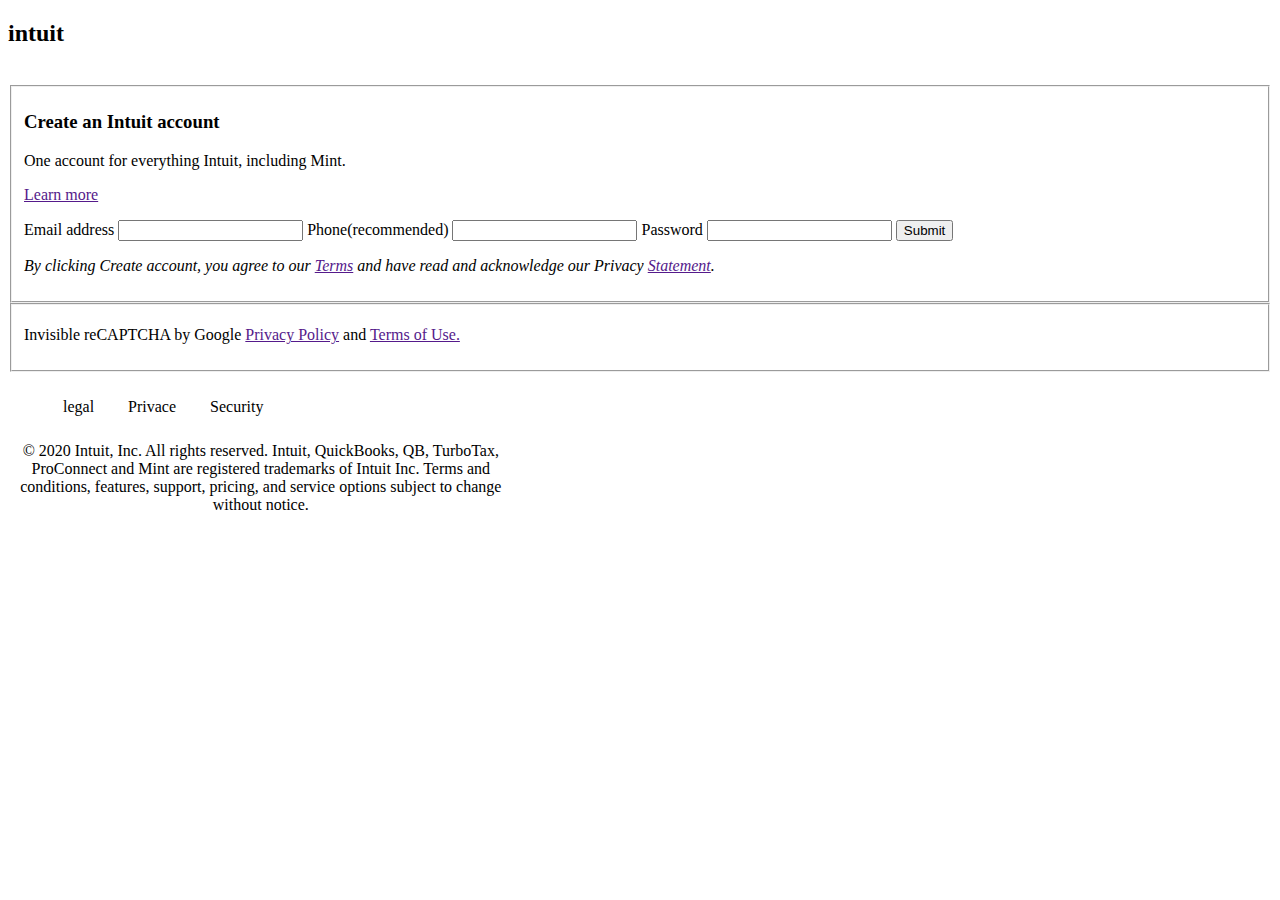
==== mint_signup.html @ 6a9a551e "mint-index.html" ====
<!DOCTYPE html>
<html lang="en">
<head>
    <meta charset="UTF-8">
    <link rel="stylesheet" href="mint.css">
    <meta name="viewport" content="width=device-width, initial-scale=1.0">
    <title>Document</title>
</head>
<body>
    <h2>intuit</h2>
    <div>
        <img class="mint-logo" src="" alt="">
        <img class="quickbooks-logo" src="" alt="">
        <img class="turbotax-logo" src="" alt="">
    </div>

    <fieldset>
        <h3>Create an Intuit account</h3>
        <p>One account for everything Intuit, including Mint.</p>
        <p><a href="">Learn more</a></p>

        <label class = "email" for=""> Email address
            <input type="email">
        </label>

        <label class ="phone" for="">Phone(recommended) 
            <input type="number" name="phone" id="">
        </label>
        
        <label class="password" for="">Password
            <input type="text">
        </label>

       <input class="btn btn-submit" type="submit" >

       <p> <i> By clicking Create account, you agree to our
        <a href="">Terms</a> and have read and acknowledge our Privacy <a href="">Statement</a>.</i></p>
    </fieldset>
    <fieldset>
        <p>Invisible reCAPTCHA by Google <a href="">Privacy Policy</a>  and <a href="">Terms of Use.</a></p>
    </fieldset>

    <div class="nav">
        <ul>
            <li>legal</li>
            <li>Privace</li>
            <li>Security</li>
        </ul>
        <p>© 2020 Intuit, Inc. All rights reserved. Intuit, QuickBooks, QB, TurboTax, ProConnect and Mint are registered trademarks of Intuit Inc.
            Terms and conditions, features, support, pricing, and service options subject to change without notice.</p>
    </div>
</body>
</html>
---- mint.css ----
.nav li {
	display: inline-block;
	padding: 10px 15px;
	text-align: center;
	align-items: center;
	justify-items: center;
}

.nav p {
	width: 40%;
	text-align: center;
}
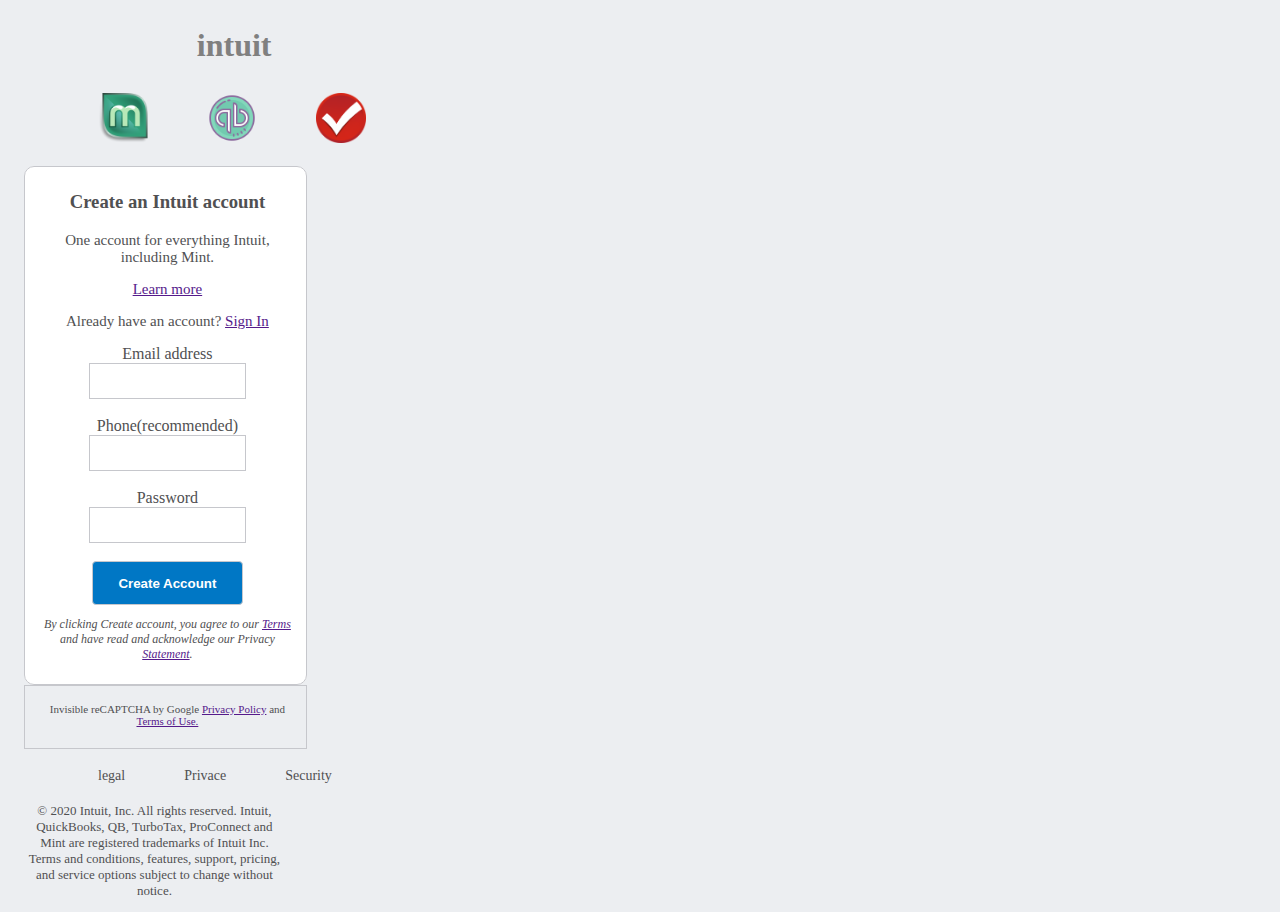
==== commit 45091c68: "css-update" ====
--- a/mint_signup.html
+++ b/mint_signup.html
@@ -7,47 +7,55 @@
     <title>Document</title>
 </head>
 <body>
+  
     <h2>intuit</h2>
-    <div>
-        <img class="mint-logo" src="" alt="">
-        <img class="quickbooks-logo" src="" alt="">
-        <img class="turbotax-logo" src="" alt="">
+    <div class="nav">
+        <ul>
+        <li><img class="mint-logo" src="Images/mint-logo.png" alt="" width="50px" height="50px"></li>
+        <li><img class="quickbooks-logo" src="Images/qb-logo.png" alt="" width="50px" height="50px"></li>
+        <li><img class="turbotax-logo" src="Images/TurboTax-Logo.png" alt="" width="50px" height="50px"></li>
+    </ul>
     </div>
-
-    <fieldset>
+<form action="">
+    <fieldset class="form">
         <h3>Create an Intuit account</h3>
-        <p>One account for everything Intuit, including Mint.</p>
-        <p><a href="">Learn more</a></p>
+        <p class="text">One account for everything Intuit, including Mint.</p>
+        <p class="text"><a href="">Learn more</a></p>
+        <p class="text">Already have an account? <a href="">Sign In</a></p>
 
         <label class = "email" for=""> Email address
-            <input type="email">
+            <br><input type="email">
         </label>
+        <br>
+        <br>
+        <label class ="phone" for="">Phone(recommended) 
+            <br><input type="number" name="phone" id="">
+        </label>
+        <br>
+        <br>
+        <label class="password" for="">Password
+            <br><input type="text">
+        </label>
+        <br>
+        <br>
+       <input class="btn btn-submit" type="submit" value="Create Account">
 
-        <label class ="phone" for="">Phone(recommended) 
-            <input type="number" name="phone" id="">
-        </label>
-        
-        <label class="password" for="">Password
-            <input type="text">
-        </label>
-
-       <input class="btn btn-submit" type="submit" >
-
-       <p> <i> By clicking Create account, you agree to our
+       <p class="small-text"> <i> By clicking Create account, you agree to our
         <a href="">Terms</a> and have read and acknowledge our Privacy <a href="">Statement</a>.</i></p>
     </fieldset>
-    <fieldset>
-        <p>Invisible reCAPTCHA by Google <a href="">Privacy Policy</a>  and <a href="">Terms of Use.</a></p>
+    <fieldset class="box-2">
+        <p class="smaller-text">Invisible reCAPTCHA by Google <a href="">Privacy Policy</a>  and <a href="">Terms of Use.</a></p>
     </fieldset>
-
+</form>
     <div class="nav">
         <ul>
             <li>legal</li>
             <li>Privace</li>
             <li>Security</li>
         </ul>
-        <p>© 2020 Intuit, Inc. All rights reserved. Intuit, QuickBooks, QB, TurboTax, ProConnect and Mint are registered trademarks of Intuit Inc.
+        <p class="final-text">© 2020 Intuit, Inc. All rights reserved. Intuit, QuickBooks, QB, TurboTax, ProConnect and Mint are registered trademarks of Intuit Inc.
+            <br>
             Terms and conditions, features, support, pricing, and service options subject to change without notice.</p>
-    </div>
+</div>
 </body>
 </html>--- a/mint.css
+++ b/mint.css
@@ -1,12 +1,95 @@
+html {
+	background: #eceef1;
+}
+
+.flex {
+	display: flex;
+	align-items: center;
+}
+
 .nav li {
 	display: inline-block;
-	padding: 10px 15px;
+	padding: 3px 5px;
 	text-align: center;
-	align-items: center;
-	justify-items: center;
+	padding-left: 50px;
+	font-size: 14px;
+	color: #505052;
 }
 
 .nav p {
-	width: 40%;
+	width: 20%;
 	text-align: center;
+	padding-left: 20px;
+	color: #505052;
+	font-size: 13px;
 }
+
+h2 {
+	padding-left: 5.9em;
+	color: grey;
+	font-size: 32px;
+}
+
+nav {
+	width: 100%;
+}
+
+fieldset {
+	width: 20%;
+	padding-left: 1em;
+	margin-left: 1em;
+	border: 1px solid #c6c7cc;
+	border-radius: 10px;
+	background: white;
+}
+
+.copyright-text {
+	width: 20%;
+}
+
+.form,
+h3,
+p {
+	text-align: center;
+	color: #505052;
+}
+
+.small-text {
+	font-size: 12px;
+	color: #505052;
+}
+
+.smaller-text {
+	font-size: 11px;
+	color: #505052;
+}
+
+.box-2 {
+	border-radius: 0px;
+	background: #eceef1;
+}
+
+input {
+	width: 60%;
+	height: 32px;
+	border: 1px solid #c6c7cc;
+}
+
+label {
+	padding-right: ;
+}
+
+.btn {
+	background: #0077c5;
+	border: 1px solids #0077c5;
+	color: white;
+	font-weight: 700;
+	border-radius: 4px;
+	height: 44px;
+}
+
+.text {
+	color: #505052;
+	font-size: 15px;
+	padding-bottom: -30px;
+}
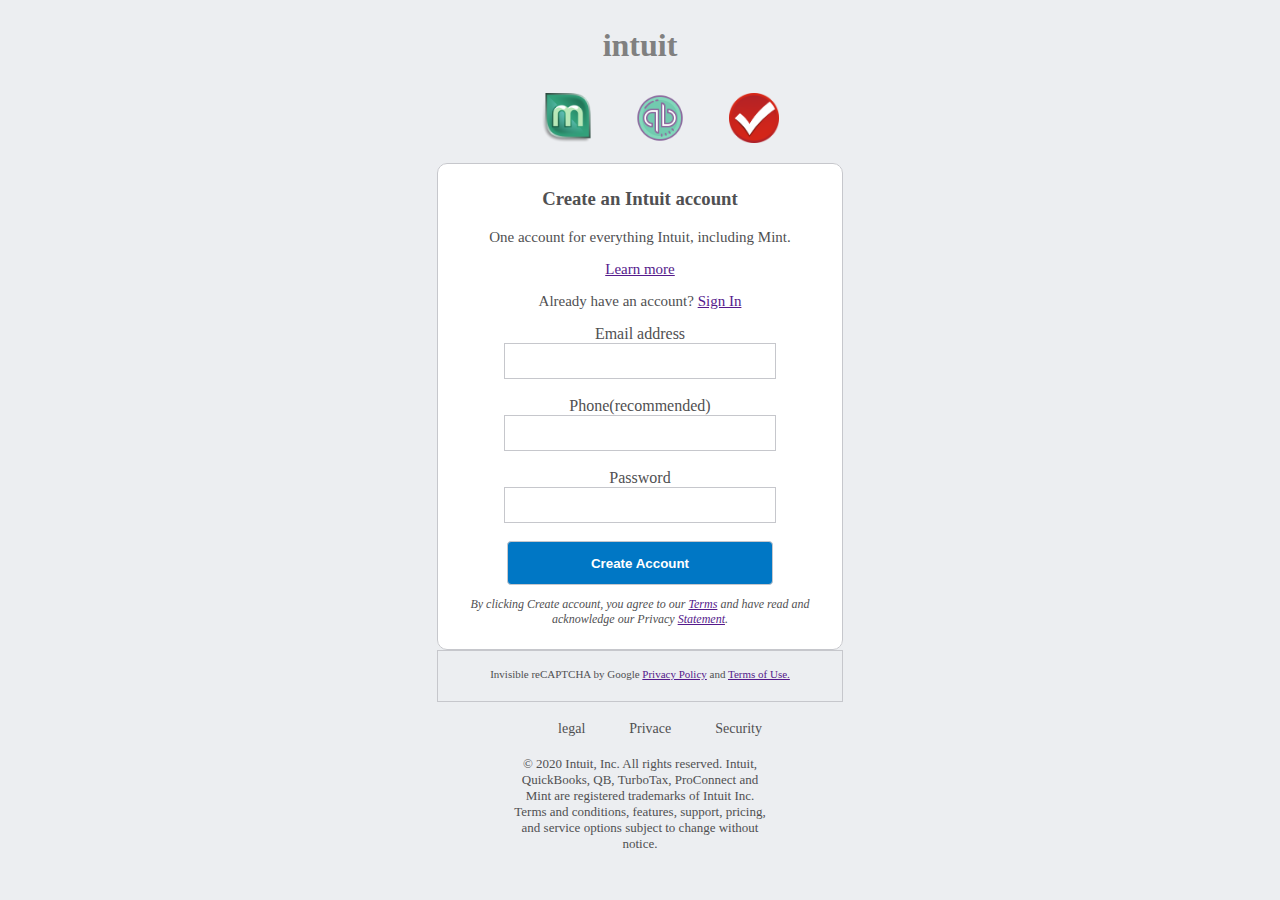
==== commit 7dc2faff: "final" ====
--- a/mint_signup.html
+++ b/mint_signup.html
@@ -7,7 +7,7 @@
     <title>Document</title>
 </head>
 <body>
-  
+  <main>
     <h2>intuit</h2>
     <div class="nav">
         <ul>
@@ -57,5 +57,6 @@
             <br>
             Terms and conditions, features, support, pricing, and service options subject to change without notice.</p>
 </div>
+</main>
 </body>
 </html>--- a/mint.css
+++ b/mint.css
@@ -2,45 +2,49 @@
 	background: #eceef1;
 }
 
-.flex {
-	display: flex;
-	align-items: center;
+form fieldset {
+	margin: 0 auto;
 }
 
 .nav li {
-	display: inline-block;
-	padding: 3px 5px;
+	display: inline-flex;
+	margin: 0 auto;
 	text-align: center;
-	padding-left: 50px;
+	align-items: center;
+	padding: 3px 20px;
+	text-align: center;
 	font-size: 14px;
 	color: #505052;
 }
 
 .nav p {
 	width: 20%;
+	justify-content: center;
 	text-align: center;
-	padding-left: 20px;
+	margin: 0 auto;
 	color: #505052;
 	font-size: 13px;
 }
 
 h2 {
-	padding-left: 5.9em;
+	text-align: center;
 	color: grey;
 	font-size: 32px;
 }
 
-nav {
-	width: 100%;
+.nav {
+	margin: 0 auto;
+	text-align: center;
+	align-items: center;
 }
 
 fieldset {
-	width: 20%;
-	padding-left: 1em;
-	margin-left: 1em;
+	width: 30%;
 	border: 1px solid #c6c7cc;
 	border-radius: 10px;
 	background: white;
+
+	margin-left: 1em;
 }
 
 .copyright-text {
@@ -70,13 +74,9 @@
 }
 
 input {
-	width: 60%;
+	width: 70%;
 	height: 32px;
 	border: 1px solid #c6c7cc;
-}
-
-label {
-	padding-right: ;
 }
 
 .btn {
@@ -91,5 +91,4 @@
 .text {
 	color: #505052;
 	font-size: 15px;
-	padding-bottom: -30px;
 }
